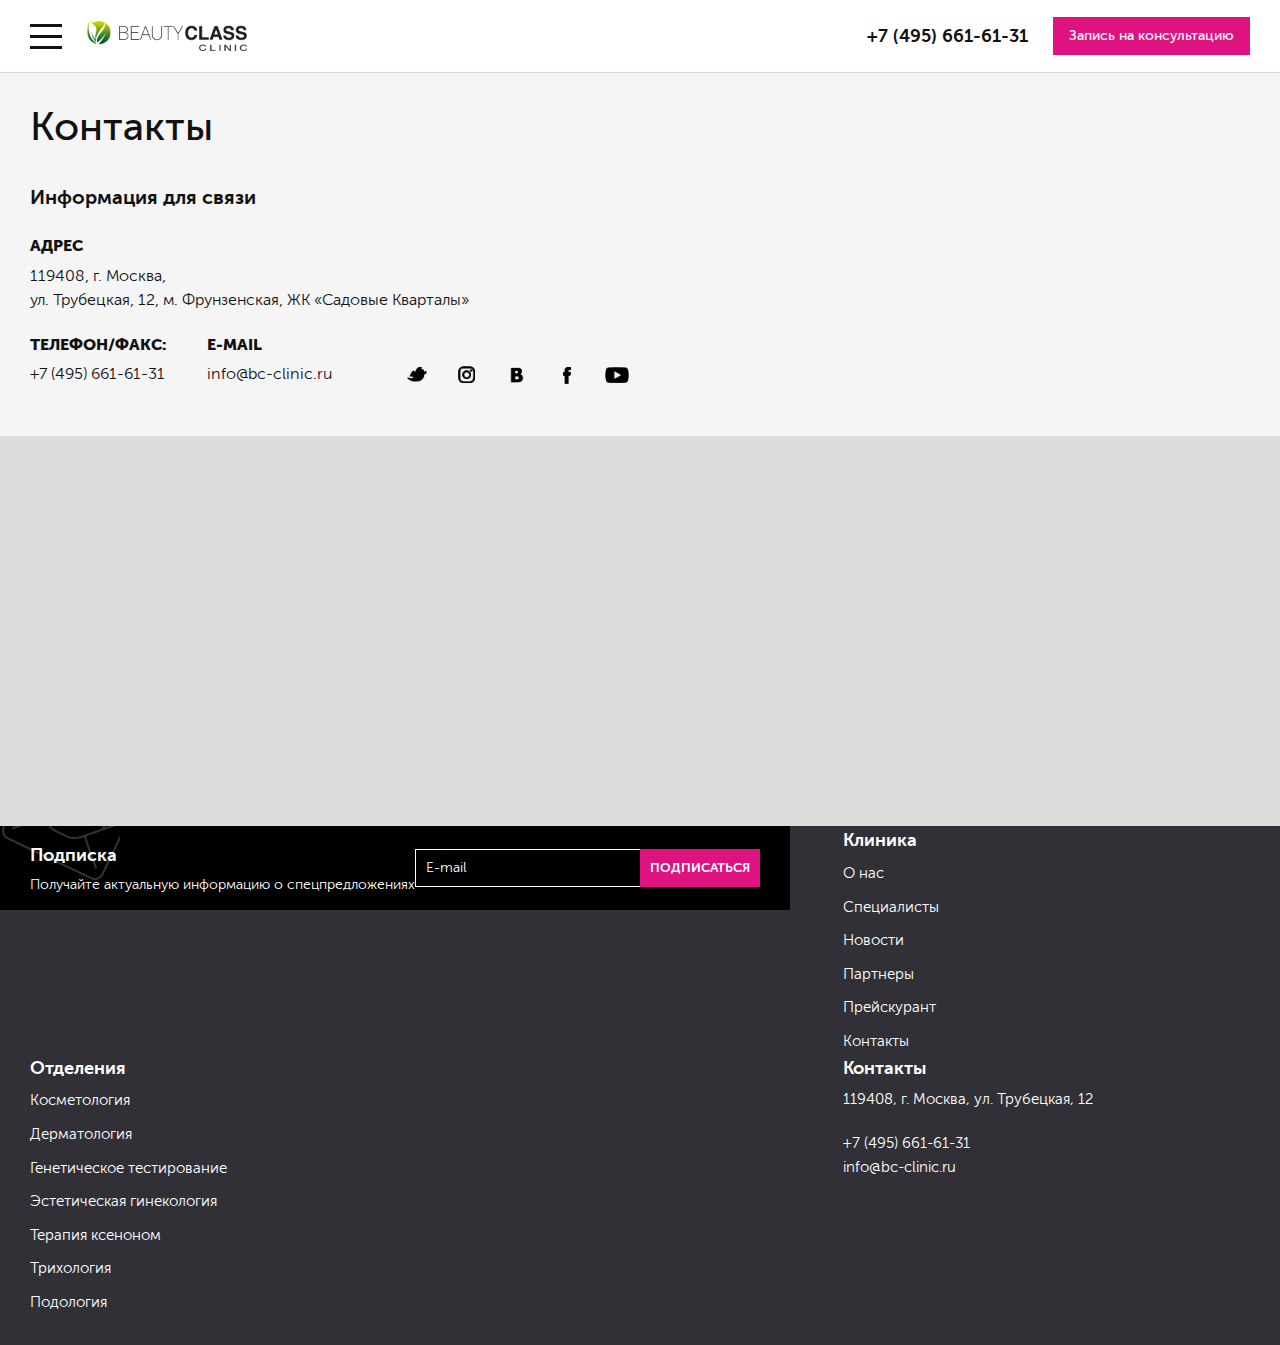
==== contacts.htm @ 4a527023 "Second" ====
<!DOCTYPE html>
<html lang="ru">
<head>
    <meta charset="utf-8">
    <title>Title</title>
    <meta name="viewport" content="width=device-width, initial-scale=1.0">

    <link rel="stylesheet" href="./css/reset.css">
    <link rel="stylesheet" href="./css/font.css">
    <link rel="stylesheet" href="./js/jquery-ui/jquery-ui.min.css">
    <link rel="stylesheet" href="./js/owl-carousel/owl.carousel.min.css">
    <link rel="stylesheet" href="./js/colorbox/colorbox.css">
    <link rel="stylesheet" href="./css/style.css">
    <link rel="stylesheet" href="./css/tablet.css">
    <link rel="stylesheet" href="./css/mobile.css">

    <script src="./js/jquery-3.1.1.min.js"></script>
    <script src="./js/jquery-ui/jquery-ui.min.js"></script>
    <script src="./js/owl-carousel/owl.carousel.min.js"></script>
    <script src="./js/colorbox/jquery.colorbox-min.js"></script>
    <script src="./js/helpers.js"></script>
    <script src="./js/js.js"></script>
</head>
<body class="is-prices-page">


<div id="header">

    <div class="header-block">
        <div class="inner container flex flex-middle">
            <div class="menu-link-and-logo flex flex-middle">
                <div class="only-tablet-or-mobile">
                    <a href="#" class="menu-link" data-mobile-menu-toggle>
                        <span></span>
                        <span></span>
                        <span></span>
                    </a>
                </div>
                <a href="#" class="logo">
                    <img src="./img/logo.png" alt="">
                </a>
            </div>
            <div class="menu">
                <ul class="flex">
                    <li><a href="#">Клиника</a></li>
                    <li>
                        <a href="#">Услуги</a>
                        <ul>
                            <li><a href="#">Косметология</a></li>
                            <li><a href="#">Дерматология</a></li>
                            <li><a href="#">Генетическое тестирование</a></li>
                            <li><a href="#">Эстетическая гинекология</a></li>
                            <li><a href="#">Терапия ксеноном</a></li>
                            <li><a href="#">Трихология</a></li>
                            <li><a href="#">Подология</a></li>
                        </ul>
                    </li>
                    <li><a href="#">Вопросы</a></li>
                    <li><a href="#">Прейскурант</a></li>
                    <li><a href="#">Акции</a></li>
                    <li><a href="#">Контакты</a></li>
                </ul>
            </div>
            <div class="contacts flex flex-middle">
                <div class="phone">
                    <a href="tel:74956616131">+7 (495) 661-61-31</a>
                </div>
                <div class="consult">
                    <a href="#" class="button" data-ui-dialog-link="consult-form">Запись на консультацию</a>
                </div>
            </div>
        </div>
    </div>

    <div class="mobile-menu" data-mobile-menu>
        <div class="overlay"></div>
        <div class="inner">
            <div class="container">
                <div class="header flex flex-left flex-middle">
                    <a href="#" class="close" data-mobile-menu-toggle></a>
                    <a href="#" class="logo">
                        <img src="./img/logo.png" alt="">
                    </a>
                </div>
                <div class="menu">
                    <ul>
                        <li><a href="#">Клиника</a></li>
                        <li>
                            <a href="#">Услуги</a>
                            <ul>
                                <li><a href="#">Косметология</a></li>
                                <li><a href="#">Дерматология</a></li>
                                <li><a href="#">Генетическое тестирование</a></li>
                                <li><a href="#">Эстетическая гинекология</a></li>
                                <li><a href="#">Терапия ксеноном</a></li>
                                <li><a href="#">Трихология</a></li>
                                <li><a href="#">Подология</a></li>
                            </ul>
                        </li>
                        <li><a href="#">Вопросы</a></li>
                        <li><a href="#">Прейскурант</a></li>
                        <li><a href="#">Акции</a></li>
                        <li><a href="#">Контакты</a></li>
                    </ul>
                </div>
            </div>
        </div>
    </div>

</div>

<div id="center">

    <div class="contacts-page">
        <div class="header">
            <div class="container header-inner flex flex-nowrap">
                <div class="info">
                    <h1>Контакты</h1>
                    <div class="title">Информация для связи</div>
                    <div class="items">
                        <div class="item">
                            <div class="name">Адрес</div>
                            <div class="value">
                                119408, г. Москва,<br>
                                ул. Трубецкая, 12, м. Фрунзенская, ЖК «Садовые Кварталы»
                            </div>
                        </div>
                        <div class="item">
                            <div class="name">Телефон/факс:</div>
                            <div class="value">
                                <a href="tel:74956616131">+7 (495) 661-61-31</a>
                            </div>
                        </div>
                        <div class="item">
                            <div class="name">E-mail</div>
                            <div class="value">
                                <a href="mailto:info@bc-clinic.ru">info@bc-clinic.ru</a>
                            </div>
                        </div>
                        <div class="item only-tablet-or-mobile">
                            <div class="social-networks">
                                <a href="#" class="item-twitter">twitter</a>
                                <a href="#" class="item-instagram">instagram</a>
                                <a href="#" class="item-vk">vk</a>
                                <a href="#" class="item-facebook">facebook</a>
                                <a href="#" class="item-youtube">youtube</a>
                            </div>
                        </div>
                    </div>
                    <div class="only-desktop">
                        <div class="social-networks">
                            <a href="#" class="item-twitter">twitter</a>
                            <a href="#" class="item-instagram">instagram</a>
                            <a href="#" class="item-vk">vk</a>
                            <a href="#" class="item-facebook">facebook</a>
                            <a href="#" class="item-youtube">youtube</a>
                        </div>
                    </div>
                </div>
                <div class="map">
                    <script type="text/javascript" charset="utf-8" async
                            src="https://api-maps.yandex.ru/services/constructor/1.0/js/?um=constructor%3Ad4e92bb76a5eb00323f294c284a831a7c01b495905739f8de1ad831c38698dbe&amp;width=500&amp;height=400&amp;lang=ru_RU&amp;scroll=true"></script>
                </div>
            </div>
        </div>
        <div class="footer">
            <div class="container">
                <div class="text">
                    Вход со стороны ул. Ефремова, д. 10 (здание МОЭК), дальше по ул. Ефремова вдоль кирпичных башен,
                    вход в ЖК «Садовые Кварталы» между зданием МОЭК и башнями.
                    Необходимо обойти справа пункт охраны и пройти через кирпичный туннель до угла дома №12. Вывеска
                    «Beauty Class Clinic».
                </div>
                <div class="video">
                    <iframe width="100%" height="475" src="https://www.youtube.com/embed/aeBsl8feQao"
                            frameborder="0"
                            allow="accelerometer; autoplay; encrypted-media; gyroscope; picture-in-picture"
                            allowfullscreen
                    ></iframe>
                </div>
            </div>
        </div>
    </div>

</div>


<div id="footer">
    <div class="footer-block">
        <div class="inner container flex flex-top">
            <div class="menu" data-footer-item>
                <div class="name">Клиника</div>
                <ul data-footer-item-content>
                    <li><a href="#">О нас</a></li>
                    <li><a href="#">Специалисты</a></li>
                    <li><a href="#">Новости</a></li>
                    <li><a href="#">Партнеры</a></li>
                    <li><a href="#">Прейскурант</a></li>
                    <li><a href="#">Контакты</a></li>
                </ul>
            </div>
            <div class="menu" data-footer-item>
                <div class="name">Отделения</div>
                <ul data-footer-item-content>
                    <li><a href="#">Косметология</a></li>
                    <li><a href="#">Дерматология</a></li>
                    <li><a href="#">Генетическое тестирование</a></li>
                    <li><a href="#">Эстетическая гинекология</a></li>
                    <li><a href="#">Терапия ксеноном</a></li>
                    <li><a href="#">Трихология</a></li>
                    <li><a href="#">Подология</a></li>
                </ul>
            </div>
            <div class="contacts" data-footer-item>
                <div class="name">Контакты</div>
                <div class="items" data-footer-item-content>
                    <div class="address">119408, г. Москва, ул. Трубецкая, 12</div>
                    <div class="phone">
                        <a href="tel:74956616131">+7 (495) 661-61-31</a>
                    </div>
                    <div class="email">
                        <a href="mailto:info@bc-clinic.ru">info@bc-clinic.ru</a>
                    </div>
                </div>
            </div>
            <div class="subscribe">
                <div class="name-and-text">
                    <div class="name">Подписка</div>
                    <div class="text">
                        Получайте актуальную<br>
                        информацию<br>
                        о спецпредложениях
                    </div>
                </div>
                <form action="#">
                    <div class="form-inner">
                        <div class="form-group">
                            <input type="text" name="email" placeholder="E-mail">
                        </div>
                        <div class="form-group">
                            <button type="submit">Подписаться</button>
                        </div>
                    </div>
                </form>
            </div>
        </div>
    </div>
</div>


<div data-ui-dialog="consult-form"
     data-ui-dialog-width="500"
     data-ui-dialog-title="Запись на консультацию"
>
    <form action="#" class="consult-form">
        <div class="form-group">
            <input type="text" name="name" placeholder="Имя">
        </div>
        <div class="form-group">
            <input type="text" name="name" placeholder="Телефон">
        </div>
        <div class="form-group">
            <button type="submit">Отправить заявку</button>
        </div>
    </form>
</div>


<div data-ui-dialog="ask-form"
     data-ui-dialog-width="500"
     data-ui-dialog-title="Задать вопрос"
>
    <form action="#" class="ask-form">
        <div class="form-group">
            <input type="text" name="name" placeholder="Имя">
        </div>
        <div class="form-group">
            <input type="text" name="name" placeholder="Телефон">
        </div>
        <div class="form-group">
            <textarea rows="4" name="text" placeholder="Вопрос"></textarea>
        </div>
        <div class="form-group">
            <button type="submit">Отправить</button>
        </div>
    </form>
</div>


<div data-ui-dialog="order-form"
     data-ui-dialog-width="500"
     data-ui-dialog-title="Запись на процедуру"
>
    <form action="#" class="order-form">
        <input type="hidden" name="order_name">

        <div class="form-inner">
            <div class="form-group">
                <input type="text" name="name" placeholder="Имя">
            </div>
            <div class="form-group">
                <input type="text" name="name" placeholder="Телефон">
            </div>
            <div class="form-group">
                <button type="submit">Отправить</button>
            </div>
        </div>
    </form>
</div>


</body>
</html>
---- css/font.css ----
@font-face {
    font-family: 'Museo Sans Cyrl';
    src: local('Museo Sans Cyrl 700'), local('MuseoSansCyrl-700'),
    url([data-uri]) format('woff2'),
    url([data-uri]) format('woff');
    font-weight: 700;
    font-style: normal;
}

@font-face {
    font-family: 'Museo Sans Cyrl';
    src: local('Museo Sans Cyrl 500'), local('MuseoSansCyrl-500'),
    url([data-uri]) format('woff2'),
    url([data-uri]) format('woff');
    font-weight: normal;
    font-style: normal;
}

@font-face {
    font-family: 'Museo Sans Cyrl';
    src: local('Museo Sans Cyrl 900'), local('MuseoSansCyrl-900'),
    url([data-uri]) format('woff2'),
    url([data-uri]) format('woff');
    font-weight: 900;
    font-style: normal;
}

@font-face {
    font-family: 'Museo Sans Cyrl';
    src: local('Museo Sans Cyrl 300'), local('MuseoSansCyrl-300'),
    url([data-uri]) format('woff2'),
    url([data-uri]) format('woff');
    font-weight: 300;
    font-style: normal;
}
---- js/colorbox/colorbox.css ----
/*
    Colorbox Core Style:
    The following CSS is consistent between example themes and should not be altered.
*/
#colorbox, #cboxOverlay, #cboxWrapper{position:absolute; top:0; left:0; z-index:9999; overflow:hidden; -webkit-transform: translate3d(0,0,0);}
#cboxWrapper {max-width:none;}
#cboxOverlay{position:fixed; width:100%; height:100%;}
#cboxMiddleLeft, #cboxBottomLeft{clear:left;}
#cboxContent{position:relative;}
#cboxLoadedContent{overflow:auto; -webkit-overflow-scrolling: touch;}
#cboxTitle{margin:0;}
#cboxLoadingOverlay, #cboxLoadingGraphic{position:absolute; top:0; left:0; width:100%; height:100%;}
#cboxPrevious, #cboxNext, #cboxClose, #cboxSlideshow{cursor:pointer;}
.cboxPhoto{float:left; margin:auto; border:0; display:block; max-width:none; -ms-interpolation-mode:bicubic;}
.cboxIframe{width:100%; height:100%; display:block; border:0; padding:0; margin:0;}
#colorbox, #cboxContent, #cboxLoadedContent{box-sizing:content-box; -moz-box-sizing:content-box; -webkit-box-sizing:content-box;}

/* 
    User Style:
    Change the following styles to modify the appearance of Colorbox.  They are
    ordered & tabbed in a way that represents the nesting of the generated HTML.
*/
#cboxOverlay{background:#fff; opacity: 0.9; filter: alpha(opacity = 90);}
#colorbox{outline:0;}
    #cboxContent{margin-top:32px; overflow:visible; background:#000;}
        .cboxIframe{background:#fff;}
        #cboxError{padding:50px; border:1px solid #ccc;}
        #cboxLoadedContent{background:#000; padding:1px;}
        #cboxLoadingGraphic{background:url(images/loading.gif) no-repeat center center;}
        #cboxLoadingOverlay{background:#000;}
        #cboxTitle{position:absolute; top:-22px; left:0; color:#000;}
        #cboxCurrent{position:absolute; top:-22px; right:205px; text-indent:-9999px;}

        /* these elements are buttons, and may need to have additional styles reset to avoid unwanted base styles */
        #cboxPrevious, #cboxNext, #cboxSlideshow, #cboxClose {border:0; padding:0; margin:0; overflow:visible; text-indent:-9999px; width:20px; height:20px; position:absolute; top:-20px; background:url(images/controls.png) no-repeat 0 0;}
        
        /* avoid outlines on :active (mouseclick), but preserve outlines on :focus (tabbed navigating) */
        #cboxPrevious:active, #cboxNext:active, #cboxSlideshow:active, #cboxClose:active {outline:0;}

        #cboxPrevious{background-position:0px 0px; right:44px;}
        #cboxPrevious:hover{background-position:0px -25px;}
        #cboxNext{background-position:-25px 0px; right:22px;}
        #cboxNext:hover{background-position:-25px -25px;}
        #cboxClose{background-position:-50px 0px; right:0;}
        #cboxClose:hover{background-position:-50px -25px;}
        .cboxSlideshow_on #cboxPrevious, .cboxSlideshow_off #cboxPrevious{right:66px;}
        .cboxSlideshow_on #cboxSlideshow{background-position:-75px -25px; right:44px;}
        .cboxSlideshow_on #cboxSlideshow:hover{background-position:-100px -25px;}
        .cboxSlideshow_off #cboxSlideshow{background-position:-100px 0px; right:44px;}
        .cboxSlideshow_off #cboxSlideshow:hover{background-position:-75px -25px;}
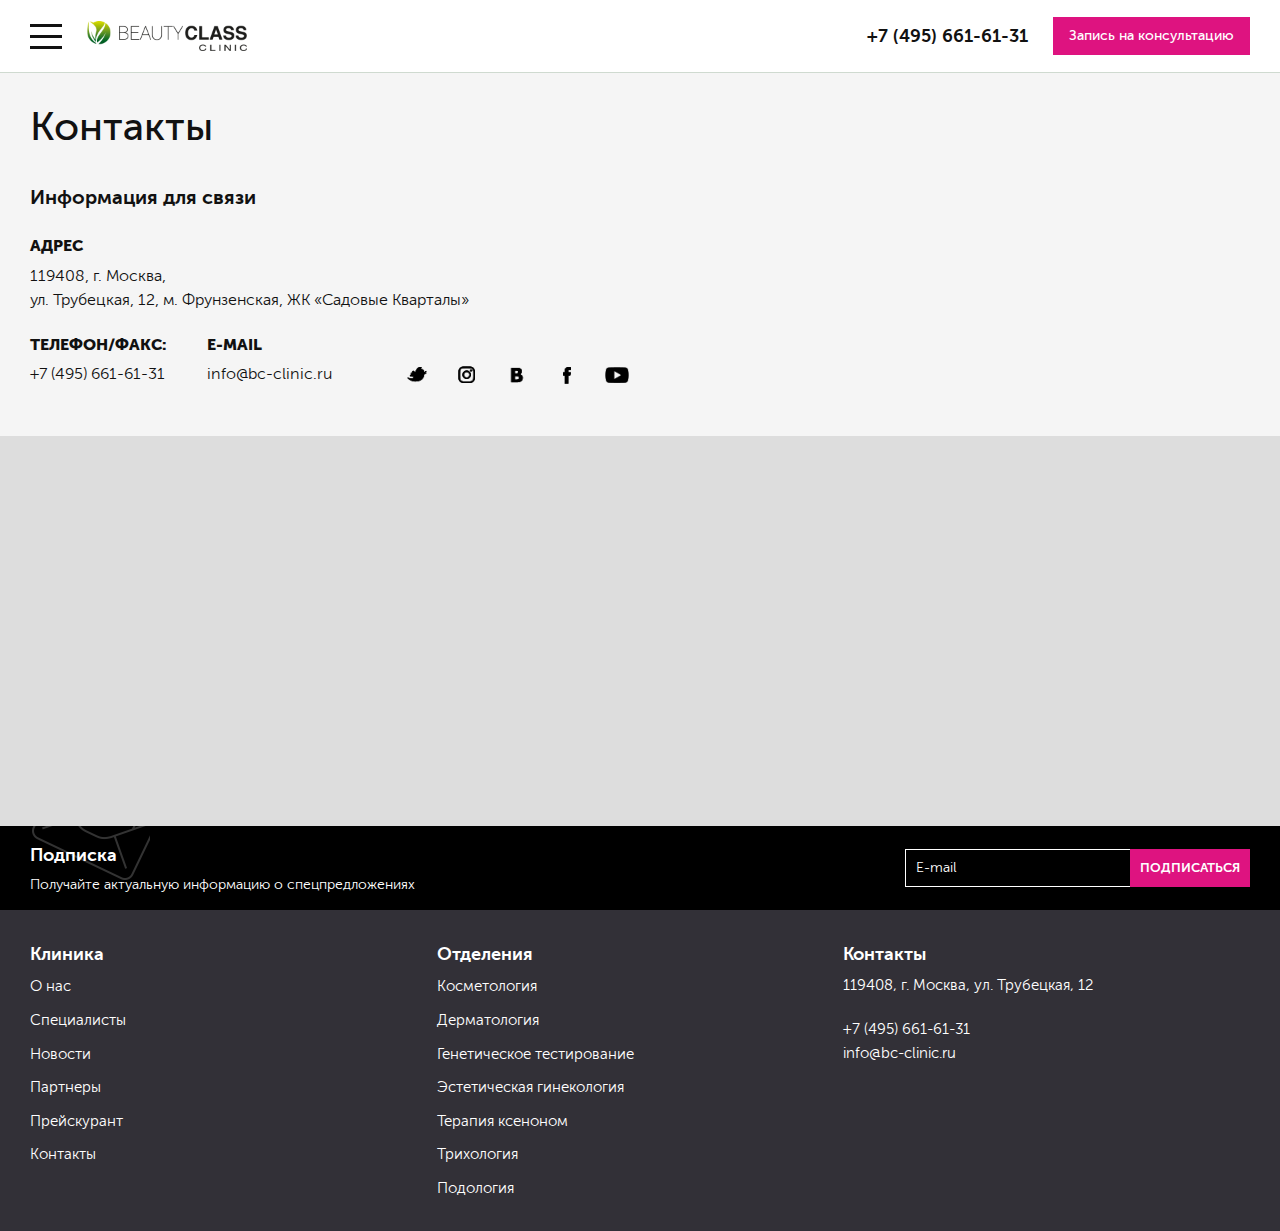
==== commit 3f3e1d69: "Works" ====
--- a/contacts.htm
+++ b/contacts.htm
@@ -20,6 +20,9 @@
     <script src="./js/colorbox/jquery.colorbox-min.js"></script>
     <script src="./js/helpers.js"></script>
     <script src="./js/js.js"></script>
+
+    <script src="https://api-maps.yandex.ru/2.1/?apikey=1acbc7f0-e82d-4a29-bcdd-6869aafa3490&lang=ru_RU" type="text/javascript">
+    </script>
 </head>
 <body class="is-prices-page">
 
@@ -88,12 +91,66 @@
                         <li>
                             <a href="#">Услуги</a>
                             <ul>
-                                <li><a href="#">Косметология</a></li>
-                                <li><a href="#">Дерматология</a></li>
-                                <li><a href="#">Генетическое тестирование</a></li>
-                                <li><a href="#">Эстетическая гинекология</a></li>
-                                <li><a href="#">Терапия ксеноном</a></li>
-                                <li><a href="#">Трихология</a></li>
+                                <li>
+                                    <a href="#">Косметология</a>
+                                    <ul>
+                                        <li><a href="#">Генетическое тестирование</a></li>
+                                        <li><a href="#">Эстетическая гинекология</a></li>
+                                        <li><a href="#">Терапия ксеноном</a></li>
+                                        <li><a href="#">Трихология</a></li>
+                                        <li><a href="#">Подология</a></li>
+                                    </ul>
+                                </li>
+                                <li>
+                                    <a href="#">Дерматология</a>
+                                    <ul>
+                                        <li><a href="#">Генетическое тестирование</a></li>
+                                        <li><a href="#">Эстетическая гинекология</a></li>
+                                        <li><a href="#">Терапия ксеноном</a></li>
+                                        <li><a href="#">Трихология</a></li>
+                                        <li><a href="#">Подология</a></li>
+                                    </ul>
+                                </li>
+                                <li>
+                                    <a href="#">Генетическое тестирование</a>
+                                    <ul>
+                                        <li><a href="#">Генетическое тестирование</a></li>
+                                        <li><a href="#">Эстетическая гинекология</a></li>
+                                        <li><a href="#">Терапия ксеноном</a></li>
+                                        <li><a href="#">Трихология</a></li>
+                                        <li><a href="#">Подология</a></li>
+                                    </ul>
+                                </li>
+                                <li>
+                                    <a href="#">Эстетическая гинекология</a>
+                                    <ul>
+                                        <li><a href="#">Генетическое тестирование</a></li>
+                                        <li><a href="#">Эстетическая гинекология</a></li>
+                                        <li><a href="#">Терапия ксеноном</a></li>
+                                        <li><a href="#">Трихология</a></li>
+                                        <li><a href="#">Подология</a></li>
+                                    </ul>
+                                </li>
+                                <li>
+                                    <a href="#">Терапия ксеноном</a>
+                                    <ul>
+                                        <li><a href="#">Генетическое тестирование</a></li>
+                                        <li><a href="#">Эстетическая гинекология</a></li>
+                                        <li><a href="#">Терапия ксеноном</a></li>
+                                        <li><a href="#">Трихология</a></li>
+                                        <li><a href="#">Подология</a></li>
+                                    </ul>
+                                </li>
+                                <li>
+                                    <a href="#">Трихология</a>
+                                    <ul>
+                                        <li><a href="#">Генетическое тестирование</a></li>
+                                        <li><a href="#">Эстетическая гинекология</a></li>
+                                        <li><a href="#">Терапия ксеноном</a></li>
+                                        <li><a href="#">Трихология</a></li>
+                                        <li><a href="#">Подология</a></li>
+                                    </ul>
+                                </li>
                                 <li><a href="#">Подология</a></li>
                             </ul>
                         </li>
@@ -157,9 +214,8 @@
                         </div>
                     </div>
                 </div>
-                <div class="map">
-                    <script type="text/javascript" charset="utf-8" async
-                            src="https://api-maps.yandex.ru/services/constructor/1.0/js/?um=constructor%3Ad4e92bb76a5eb00323f294c284a831a7c01b495905739f8de1ad831c38698dbe&amp;width=500&amp;height=400&amp;lang=ru_RU&amp;scroll=true"></script>
+                <div class="map" id="map">
+
                 </div>
             </div>
         </div>
--- a/css/style.css
+++ b/css/style.css
@@ -305,6 +305,7 @@
 
 .form-group {
     margin-bottom: 30px;
+    position: relative;
 }
 .form-group:last-child {
     margin-bottom: 0;
@@ -424,24 +425,18 @@
     padding: 0 30px;
     text-transform: none;
 }
-.header-block .inner {
-    width: auto;
-    max-width: 1760px;
-}
 .header-block .logo img {
     display: block;
 }
 .header-block .phone {
     margin-right: 46px;
-}
-.header-block .phone a {
     font-size: 22px;
     color: #111;
+    font-weight: 700;
+}
+.header-block .phone a {
     text-decoration: none;
-    font-weight: 700;
-}
-.header-block .phone a:hover {
-    text-decoration: underline;
+    display: block;
 }
 
 .header-block .menu li ul {
@@ -460,14 +455,14 @@
     line-height: 42px;
 }
 .header-block .menu > ul > li {
-    margin-right: 46px;
+    margin-right: 35px;
     font-weight: 600;
     position: relative;
 }
 .header-block .menu > ul > li:last-child {
     margin-right: 0;
 }
-.header-block .menu > ul > li > a:hover:after {
+.header-block .menu > ul > li:hover > a:after {
     content: '';
     position: absolute;
     left: 0;
@@ -483,12 +478,12 @@
     left: 0;
     z-index: 5;
     background: #fff;
-    padding: 0 30px;
+    padding: 0;
 
     box-shadow: 0px 11px 51px 0px rgba(62, 64, 83, 0.24);
 }
 .header-block .menu > ul > li > ul > li {
-    border-bottom: 1px solid #e6e6e6;
+    border-bottom: 1px solid #eee;
 }
 .header-block .menu > ul > li > ul > li:last-child {
     border-bottom: none;
@@ -498,9 +493,10 @@
     font-size: 18px;
     display: block;
     line-height: 48px;
+    padding: 0 30px;
 }
 .header-block .menu > ul > li > ul > li > a:hover {
-    text-decoration: underline;
+    background: #eee;
 }
 
 body.is-home-page .header-block {
@@ -775,9 +771,6 @@
     letter-spacing: 2.4px;
     position: relative;
 }
-.our-services-block .info .more a:hover {
-    text-decoration: underline;
-}
 .our-services-block .info .more a:after {
     content: '';
     position: absolute;
@@ -787,6 +780,9 @@
     left: -10px;
     top: 50%;
     margin-top: -30px;
+}
+.our-services-block .info .more a:hover:after {
+    background-position: -210px 0;
 }
 .our-services-block .info .consult {
     margin: 50px 0 0 80px;
@@ -1186,7 +1182,6 @@
     position: relative;
 }
 .faq-list .item .name:hover {
-    text-decoration: underline;
     cursor: pointer;
 }
 .faq-list .item .name:after {
@@ -1196,7 +1191,7 @@
     position: absolute;
     right: -5px;
     top: 1px;
-    background: url(../img/img.png) 0 -60px;
+    background: url(../img/img.png) -240px -60px;
 }
 .faq-list .item .text {
     font-weight: 300;
@@ -1348,7 +1343,7 @@
     position: relative;
 }
 .prices-menu-block a:hover {
-    text-decoration: underline;
+    color: #5fb300;
 }
 .prices-menu-block li li a {
     text-transform: none;
@@ -1414,6 +1409,7 @@
 .order-block .img {
     width: 50%;
     background: url(../img/order.jpg) no-repeat center #abf0f3;
+    background-size: 100% auto;
 }
 .order-block .right {
     width: 50%;
@@ -1439,8 +1435,19 @@
 }
 
 .service-info-block {
-    background: url(../img/service.jpg) no-repeat -200px 0;
     padding: 50px 0 80px;
+    position: relative;
+    z-index: 1;
+}
+.service-info-block:after {
+    content: '';
+    position: absolute;
+    top: 0;
+    right: 0;
+    bottom: 0;
+    left: -140px;
+    background: url(../img/service.jpg) no-repeat;
+    z-index: -1;
 }
 .service-info-block .info {
     background: #fff;
@@ -1631,10 +1638,6 @@
     margin-top: 0;
 }
 
-.before-after {
-    display: flex;
-    justify-content: space-between;
-}
 .before-after .name {
     font-size: 24px;
     font-weight: 700;
@@ -1647,6 +1650,11 @@
 }
 .before-after .item {
     max-width: 49%;
+}
+
+.before-after .owl-nav {
+    margin-top: 15px;
+    justify-content: center;
 }
 
 .order-block-2 {
@@ -1845,3 +1853,140 @@
     font-size: 20px;
     font-weight: 700;
 }
+
+.products-list-item .discount .value {
+    line-height: 120px;
+    min-width: 120px;
+    text-align: center;
+    font-weight: 700;
+    font-size: 40px;
+    color: #ffffff;
+    background: #de1284;
+    border-radius: 1000px;
+    margin-right: 18px;
+}
+.products-list-item .discount .discount-text {
+    font-weight: 300;
+}
+.products-list.owl-carousel .owl-stage {
+    display: flex;
+}
+.products-list.owl-carousel .owl-stage .owl-item {
+    display: flex;
+}
+
+.faq-item-page .box {
+    margin-bottom: 40px;
+}
+.faq-item-page .box:last-child {
+    margin-bottom: 0;
+}
+
+.ask-form label {
+    font-weight: 300;
+    font-size: 18px;
+}
+
+.select2-hidden-accessible {
+    display: none;
+}
+.select2 {
+    display: block;
+    position: relative;
+    width: 100% !important;
+}
+.select2-selection {
+    display: flex;
+    border-bottom: 1px solid #111;
+}
+.select2-selection__rendered {
+    border: none;
+    line-height: 52px;
+    box-sizing: border-box;
+    padding: 0;
+    font-family: "Museo Sans Cyrl", Arial, sans-serif;
+    font-size: 18px;
+    color: #111;
+    background: none;
+    font-weight: 300;
+    border-radius: 0;
+    display: block;
+    white-space: nowrap;
+    width: 100%;
+    min-width: 0;
+    overflow: auto;
+    text-overflow: ellipsis;
+}
+.select2-selection__arrow {
+    height: 52px;
+    width: 52px;
+    min-width: 52px;
+    position: relative;
+}
+.select2-selection__arrow:after {
+    content: '';
+    position: absolute;
+    top: 50%;
+    right: 0;
+    background: url(../img/img.png) -270px -60px;
+    width: 30px;
+    height: 30px;
+    margin-top: -15px;
+}
+
+.select2-container {
+    z-index: 200;
+    width: 100%;
+}
+.select2-search {
+    display: none;
+}
+.select2-results__options {
+    border: 1px solid #111;
+    margin-top: -1px;
+    font-weight: 300;
+    font-size: 17px;
+    background: #fff;
+    max-height: 250px;
+    overflow: auto;
+}
+.select2-results__options li {
+    border-bottom: 1px solid #111;
+    padding: 5px 15px;
+}
+.select2-results__options li:last-child {
+    border: none;
+}
+.select2-results__options li:hover {
+    background: #eee;
+    cursor: pointer;
+}
+
+[data-faq-list] {
+    display: none;
+}
+[data-faq-list].active {
+    display: block;
+}
+
+.prices-box .icon-sale,
+.prices-box .icon-new {
+    margin-left: 15px;
+}
+
+.prices-box .icon-sale,
+.prices-box .icon-new {
+    display: inline-block;
+    vertical-align: middle;
+    color: #ffffff;
+    line-height: 26px;
+    background: #de1380;
+    padding: 0 15px;
+    border-radius: 100px;
+    font-weight: bold;
+    text-transform: uppercase;
+    font-size: 14px;
+}
+.prices-box .icon-new {
+    background: #50b848;
+}
--- a/css/tablet.css
+++ b/css/tablet.css
@@ -94,8 +94,6 @@
     }
     .header-block .phone {
         margin-right: 25px;
-    }
-    .header-block .phone a {
         font-size: 18px;
     }
 
@@ -242,6 +240,7 @@
     .our-services-block .menu ul {
         display: flex;
         justify-content: flex-start;
+        padding-bottom: 8px;
         overflow: auto;
     }
     .our-services-block .menu a {
@@ -316,10 +315,11 @@
         margin-bottom: 30px;
     }
 
-    .doctors-list-item {
+
+    .doctors-list-item,
+    .doctors-list-item:nth-child(3n) {
         width: 215px;
-        margin-right: 30px;
-        margin-bottom: 35px;
+        margin: 0 35px 35px 0;
     }
     .doctors-list-item .name a {
         font-size: 20px;
@@ -388,17 +388,35 @@
     }
     .footer-block .subscribe {
         order: -1;
-        width: auto;
         box-sizing: border-box;
-        padding: 15px 30px;
-        margin: 0 -30px 30px;
+        padding: 15px 0;
+        margin: 0 0 30px;
         background-position: left -50px;
         position: relative;
+        width: 100%;
 
         display: flex;
         flex-wrap: nowrap;
         justify-content: space-between;
         align-items: center;
+    }
+    .footer-block .subscribe:before {
+        content: '';
+        position: absolute;
+        left: -30px;
+        right: 100%;
+        top: 0;
+        bottom: 0;
+        background: #000;
+    }
+    .footer-block .subscribe:after {
+        content: '';
+        position: absolute;
+        left: 100%;
+        right: -30px;
+        top: 0;
+        bottom: 0;
+        background: #000;
     }
     .footer-block .subscribe .name-and-text {
         width: 100%;
@@ -531,6 +549,10 @@
         background: url(../img/img.png) -60px -120px;
     }
 
+    .mobile-menu .menu li li ul {
+        display: none;
+    }
+
     .ui-dialog {
         max-width: 100%;
         box-sizing: border-box;
@@ -550,6 +572,12 @@
         margin-top: 50px;
     }
 
+    .faq-menu-block {
+        margin-bottom: 30px;
+    }
+    .faq-menu-block li:last-child {
+        border-bottom: 1px solid #e4e3e3;
+    }
     .faq-menu-block a .name {
         font-size: 20px;
         margin-bottom: 5px;
@@ -798,4 +826,37 @@
         display: none;
     }
 
+    .faq-item-page .box {
+        margin-bottom: 30px;
+    }
+    .faq-item-page .box:last-child {
+        margin-bottom: 0;
+    }
+
+    .doctor-detail .work-time-and-consult {
+        padding: 30px;
+    }
+    .doctor-detail .work-time {
+        margin-bottom: 30px;
+    }
+    .doctor-detail .right {
+        padding: 30px;
+    }
+    .doctor-detail .title {
+        font-size: 40px;
+    }
+    .doctor-detail .work {
+        font-size: 22px;
+    }
+    .doctor-detail .info {
+        margin: 25px 0;
+    }
+
+    .doctor-detail .title {
+        font-size: 30px;
+    }
+    .doctor-detail .work {
+        font-size: 22px;
+    }
+
 }--- a/css/mobile.css
+++ b/css/mobile.css
@@ -242,8 +242,14 @@
 
     .footer-block .subscribe {
         display: block;
-        margin: 0 -20px;
-        padding: 20px;
+        margin: 0;
+        padding: 20px 0;
+    }
+    .footer-block .subscribe:before {
+        left: -20px;
+    }
+    .footer-block .subscribe:after {
+        right: -20px;
     }
     .footer-block .subscribe .name {
         padding: 0;
@@ -269,6 +275,11 @@
         display: flex;
         justify-content: center;
     }
+    .footer-block .subscribe button {
+        width: auto;
+        padding: 0 20px;
+    }
+
     .footer-block .menu,
     .footer-block .contacts {
         padding: 0;
@@ -329,11 +340,14 @@
         padding: 20px;
     }
     .ui-dialog .ui-dialog-title {
-        margin-bottom: 20px;
+        font-size: 24px;
+        margin-bottom: 20px;
+        margin-right: 40px;
     }
     .ui-dialog .ui-dialog-titlebar-close {
         transform: scale(0.7);
     }
+
     input[type="text"] {
         font-size: 16px;
     }
@@ -434,12 +448,18 @@
         box-shadow: none;
     }
     .service-info-block {
-        padding-top: 120px;
+        padding-top: 180px;
         padding-bottom: 0;
         margin: 0;
         background-position: 0 0;
         background-size: 100% auto;
     }
+    .service-info-block:after {
+        bottom: auto;
+        height: 180px;
+        background-size: 100% auto;
+        left: -0;
+    }
     .service-info-block .consult .button {
         font-size: 14px;
         display: block;
@@ -522,6 +542,9 @@
     .doctors-page .doctors-list-item {
         margin: 0 auto 25px;
     }
+    .doctors-page .doctors-list {
+        display: block;
+    }
 
     .contacts-page .items {
         display: block;
@@ -537,4 +560,43 @@
         height: 270px !important;
     }
 
+    .doctor-detail {
+        display: block;
+    }
+    .doctor-detail .left {
+        width: auto;
+    }
+
+    .doctor-detail .work-time-and-consult {
+        padding: 20px;
+    }
+    .doctor-detail .right {
+        padding: 20px;
+    }
+
+    .service-doctors-block.grey {
+        margin-right: -20px;
+        padding-right: 20px;
+    }
+    .service-doctors-block .owl-nav {
+        margin-top: 15px;
+    }
+
+
+    .header-box .img {
+        margin: 0 -20px;
+        overflow: hidden;
+    }
+    .header-box .img img {
+        max-width: unset;
+        height: 170px;
+    }
+    .header-box .info {
+        margin-top: 0;
+    }
+
+    .prices-box .item:hover {
+        box-shadow: none;
+    }
+
 }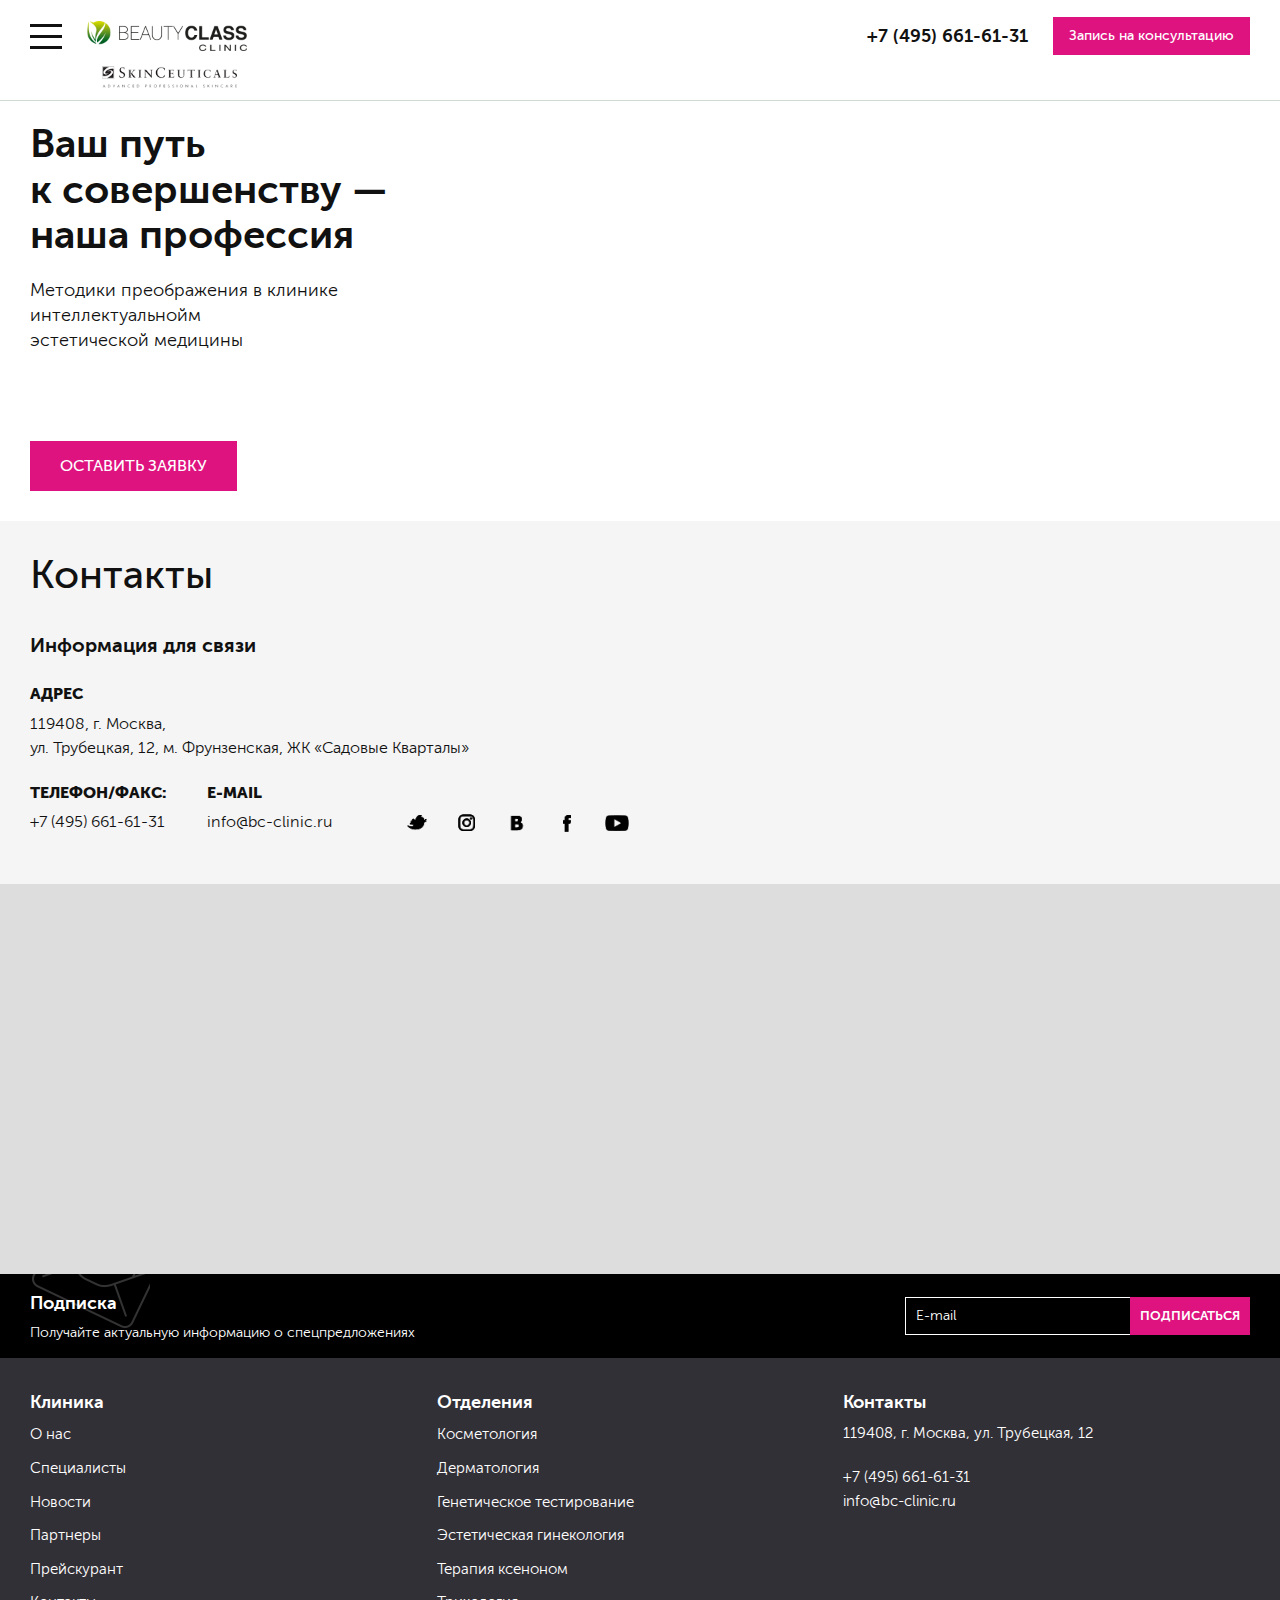
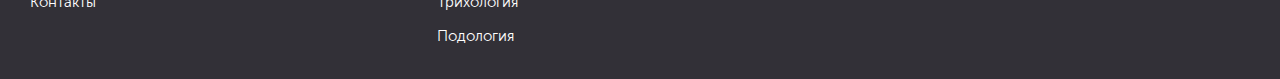
==== commit 13e0f961: "Partner logo" ====
--- a/contacts.htm
+++ b/contacts.htm
@@ -10,6 +10,7 @@
     <link rel="stylesheet" href="./js/jquery-ui/jquery-ui.min.css">
     <link rel="stylesheet" href="./js/owl-carousel/owl.carousel.min.css">
     <link rel="stylesheet" href="./js/colorbox/colorbox.css">
+    <link rel="stylesheet" href="./js/perfect-scrollbar/perfect-scrollbar.css">
     <link rel="stylesheet" href="./css/style.css">
     <link rel="stylesheet" href="./css/tablet.css">
     <link rel="stylesheet" href="./css/mobile.css">
@@ -18,6 +19,7 @@
     <script src="./js/jquery-ui/jquery-ui.min.js"></script>
     <script src="./js/owl-carousel/owl.carousel.min.js"></script>
     <script src="./js/colorbox/jquery.colorbox-min.js"></script>
+    <script src="./js/perfect-scrollbar/perfect-scrollbar.min.js"></script>
     <script src="./js/helpers.js"></script>
     <script src="./js/js.js"></script>
 
@@ -40,7 +42,12 @@
                     </a>
                 </div>
                 <a href="#" class="logo">
-                    <img src="./img/logo.png" alt="">
+                    <span class="our">
+                        <img src="./img/logo.png" alt="">
+                    </span>
+                    <span class="partner">
+                        <img src="./img/logo-partner.png" alt="">
+                    </span>
                 </a>
             </div>
             <div class="menu">
@@ -66,7 +73,12 @@
             </div>
             <div class="contacts flex flex-middle">
                 <div class="phone">
-                    <a href="tel:74956616131">+7 (495) 661-61-31</a>
+                    <div class="only-tablet-or-mobile">
+                        <a href="tel:74956616131">+7 (495) 661-61-31</a>
+                    </div>
+                    <div class="only-desktop">
+                        +7 (495) 661-61-31
+                    </div>
                 </div>
                 <div class="consult">
                     <a href="#" class="button" data-ui-dialog-link="consult-form">Запись на консультацию</a>
@@ -159,6 +171,39 @@
                         <li><a href="#">Акции</a></li>
                         <li><a href="#">Контакты</a></li>
                     </ul>
+                </div>
+                <div class="consult">
+                    <a href="#" class="button ui-dialog-processed" data-ui-dialog-link="consult-form">Запись на консультацию</a>
+                </div>
+            </div>
+        </div>
+    </div>
+
+    <div class="promo-block">
+        <div class="container">
+            <div class="inner">
+                <div class="info">
+                    <div class="title">
+                        Ваш путь<br>
+                        к совершенству —<br>
+                        наша профессия
+                    </div>
+                    <div class="text">
+                        Методики преображения в клинике интеллектуальнойм<br>
+                        эстетической медицины
+                    </div>
+                </div>
+                <div class="discount">
+                    <div class="percent-and-info flex flex-left flex-middle">
+                        <div class="percent">10%</div>
+                        <div class="info">
+                            Запишитесь на консультацию прямо сейчас<br>
+                            и получите скидку на первую процедуру
+                        </div>
+                    </div>
+                    <div class="order">
+                        <a href="#" class="button" data-ui-dialog-link="consult-form">Оставить заявку</a>
+                    </div>
                 </div>
             </div>
         </div>
--- a/js/perfect-scrollbar/perfect-scrollbar.css
+++ b/js/perfect-scrollbar/perfect-scrollbar.css
@@ -0,0 +1,77 @@
+.ps {
+    overflow: hidden !important;
+    overflow-anchor: none;
+    -ms-overflow-style: none;
+    touch-action: auto;
+    -ms-touch-action: auto;
+}
+
+.ps__rail-x {
+    transition: background-color .2s linear, opacity .2s linear;
+    -webkit-transition: background-color .2s linear, opacity .2s linear;
+    height: 15px;
+    /* there must be 'bottom' or 'top' for ps__rail-x */
+    bottom: 0px;
+    /* please don't change 'position' */
+    position: absolute;
+}
+
+.ps__rail-y {
+    transition: background-color .2s linear, opacity .2s linear;
+    -webkit-transition: background-color .2s linear, opacity .2s linear;
+    width: 16px;
+    /* there must be 'right' or 'left' for ps__rail-y */
+    right: 0;
+    /* please don't change 'position' */
+    position: absolute;
+
+    margin-top: 4px;
+    margin-bottom: 4px;
+}
+
+.ps--active-x > .ps__rail-x,
+.ps--active-y > .ps__rail-y {
+    display: block;
+    background-color: transparent;
+}
+
+
+/*
+ * Scrollbar thumb styles
+ */
+.ps__thumb-x {
+    background-color: #999;
+    border-radius: 6px;
+    transition: background-color .2s linear, height .2s ease-in-out;
+    -webkit-transition: background-color .2s linear, height .2s ease-in-out;
+    height: 6px;
+    /* there must be 'bottom' for ps__thumb-x */
+    bottom: 2px;
+    /* please don't change 'position' */
+    position: absolute;
+}
+
+.ps__thumb-y {
+    background-color: #999;
+    border-radius: 6px;
+    transition: background-color .2s linear, width .2s ease-in-out;
+    -webkit-transition: background-color .2s linear, width .2s ease-in-out;
+    width: 6px;
+    /* there must be 'right' for ps__thumb-y */
+    right: 5px;
+    /* please don't change 'position' */
+    position: absolute;
+}
+
+/* MS supports */
+@supports (-ms-overflow-style: none) {
+    .ps {
+        overflow: auto !important;
+    }
+}
+
+@media screen and (-ms-high-contrast: active), (-ms-high-contrast: none) {
+    .ps {
+        overflow: auto !important;
+    }
+}
--- a/css/style.css
+++ b/css/style.css
@@ -415,7 +415,7 @@
 }
 
 .header-block {
-    padding: 17px 0;
+    padding: 17px 0 58px;
     background: #fff;
     border-bottom: 1px solid #cfdad0;
 }
@@ -425,9 +425,21 @@
     padding: 0 30px;
     text-transform: none;
 }
+
+.header-block .logo {
+    position: relative;
+}
 .header-block .logo img {
     display: block;
-}
+    margin: 0 auto;
+}
+.header-block .logo .partner {
+    position: absolute;
+    top: 100%;
+    left: 25px;
+    margin-top: 15px;
+}
+
 .header-block .phone {
     margin-right: 46px;
     font-size: 22px;
@@ -580,7 +592,17 @@
     line-height: 1.45;
 }
 
+.products-list {
+    display: flex;
+    flex-wrap: wrap;
+    justify-content: space-between;
+}
 .products-list .products-list-item {
+    margin: 0 0 70px;
+    display: flex;
+    flex-direction: column;
+}
+.products-list.owl-carousel .products-list-item {
     margin: 0;
 }
 .products-list.owl-carousel .owl-stage-outer {
@@ -601,6 +623,9 @@
 }
 .products-list-item .info {
     padding: 40px;
+    justify-content: space-between;
+    height: 100%;
+    min-height: 0;
 }
 .products-list-item .name-and-text {
     margin-bottom: 50px;
@@ -1414,7 +1439,7 @@
 .order-block .right {
     width: 50%;
     box-sizing: border-box;
-    padding: 100px;
+    padding: 85px;
 
     display: flex;
     align-items: center;
@@ -1466,9 +1491,6 @@
 }
 
 .tabs {
-    display: flex;
-    flex-wrap: nowrap;
-    justify-content: flex-start;
     margin-bottom: 15px;
     border-bottom: 1px solid #cfdad0;
 }
@@ -1990,3 +2012,390 @@
 .prices-box .icon-new {
     background: #50b848;
 }
+
+.services-popup ul {
+    display: flex;
+    flex-wrap: wrap;
+    justify-content: flex-start;
+}
+.services-popup li {
+    width: 33.33%;
+    box-sizing: border-box;
+    padding-right: 25px;
+    margin-bottom: 14px;
+}
+.services-popup li a {
+    display: block;
+    text-decoration: none;
+}
+.services-popup li a:hover {
+    color: #5eb200;
+}
+
+.doctor-page.page {
+    margin-bottom: 0;
+}
+.doctor-page .doctor-detail .work-time-and-consult {
+    padding: 40px;
+}
+.doctor-page .doctor-detail .right {
+    padding: 0 40px 40px;
+}
+
+body.is-doctor-page .footer-block {
+    margin-top: 0;
+}
+
+@media screen and (min-width: 1366px) and (max-width: 1650px) {
+    html body {
+        font-size: 18px;
+    }
+
+    .container {
+        margin: 0 30px;
+        width: auto;
+    }
+    .container .container {
+        margin: 0;
+    }
+
+    h1 {
+        font-size: 48px;
+    }
+    h2, .h2 {
+        font-size: 35px;
+    }
+    h3, .h3 {
+        font-size: 25px;
+    }
+
+    #right {
+        width: 350px;
+        min-width: 350px;
+    }
+    #left {
+        width: 350px;
+        min-width: 350px;
+        margin-right: 50px;
+    }
+
+    .header-block {
+        padding-bottom: 54px;
+    }
+    .header-block .menu > ul > li {
+        margin-right: 20px;
+    }
+    .header-block .menu a {
+        font-size: 18px;
+    }
+
+    .header-block .consult .button {
+        padding: 0 20px;
+        line-height: 50px;
+        height: 50px;
+        font-size: 16px;
+    }
+    .header-block .phone {
+        margin-right: 20px;
+        font-size: 20px;
+    }
+    .header-block .logo img {
+        width: 200px;
+        height: auto;
+    }
+    .header-block .logo .partner {
+        left: 15px;
+    }
+    .header-block .logo .partner img {
+        width: 170px;
+        height: auto;
+    }
+
+    .promo-block .title {
+        font-size: 60px;
+        padding-top: 30px;
+    }
+    .promo-block .text {
+        font-size: 24px;
+    }
+    .promo-block .discount .percent {
+        font-size: 90px;
+    }
+
+    button, .button {
+        padding: 0 25px;
+        height: 54px;
+        line-height: 54px;
+        font-size: 16px;
+        font-weight: 500;
+    }
+
+    .promo-block .inner {
+        height: 555px;
+    }
+    .promo-block .discount {
+        margin-top: 40px;
+    }
+
+    .experience-block .text-left,
+    .experience-block .text-right {
+        font-size: 20px;
+    }
+    .experience-block .year .value {
+        font-size: 90px;
+        margin-bottom: 5px;
+    }
+    .experience-block .footer-text {
+        font-size: 25px;
+    }
+
+    .block-title {
+        font-size: 45px;
+    }
+    .block-header, .block-title {
+        margin-bottom: 30px;
+    }
+
+    .block.grey {
+        padding: 30px 0;
+    }
+
+    .products-list-item .info {
+        padding: 22px 30px 30px;
+    }
+    .products-list-item .name a {
+        font-size: 25px;
+    }
+    .products-list-item .name-and-text {
+        margin-bottom: 30px;
+    }
+
+    .owl-carousel .owl-dots {
+        display: flex;
+        justify-content: center;
+        align-items: center;
+        margin-top: 25px;
+    }
+    .owl-carousel .owl-dots button {
+        border-radius: 100px;
+        margin-right: 12px;
+        display: block;
+        text-indent: -9999px;
+        padding: 3px !important;
+        background: transparent;
+        cursor: pointer;
+        height: auto;
+        width: auto;
+    }
+    .owl-carousel .owl-dots button span {
+        display: block;
+        width: 9px;
+        height: 9px;
+        background: #eee;
+        border-radius: 100px;
+    }
+    .owl-carousel .owl-dots button:last-child {
+        margin-right: 0;
+    }
+    .owl-carousel .owl-dots button.active {
+        background: #7bc873;
+    }
+
+    .our-services-block {
+        padding-top: 200px;
+    }
+    .our-services-block .block-title:after {
+        font-size: 194px;
+    }
+
+    .our-services-block .menu a {
+        font-size: 20px;
+    }
+    .our-services-block .menu li {
+        margin-bottom: 15px;
+    }
+    .our-services-block .menu {
+        width: 300px;
+        min-width: 300px;
+    }
+    .our-services-block .img {
+        width: 450px;
+        min-width: 450px;
+    }
+    .our-services-block .info .name {
+        font-size: 35px;
+    }
+    .our-services-block .green {
+        padding: 30px 30px 40px 110px;
+    }
+
+    .out-doctors-block .block-title {
+        padding: 100px 40px 40px 0;
+    }
+    .out-doctors-block .block-info {
+        padding: 125px 0 0 80px;
+        font-size: 25px;
+    }
+
+    .doctors-list-item .name a {
+        font-size: 25px;
+    }
+    .doctors-list-item .name {
+        margin-bottom: 12px;
+    }
+    .doctors-list-item .info {
+        margin-top: 20px;
+    }
+    .out-doctors-block .items {
+        margin-left: 30px;
+    }
+    .slider-block .info {
+        padding: 0 40px 40px;
+    }
+    .slider-block .info .name {
+        font-size: 45px;
+        margin-bottom: 30px;
+    }
+
+    .footer-block {
+        padding: 30px 0;
+    }
+    .footer-block .menu {
+        width: 20%;
+    }
+    .footer-block .menu li {
+        margin-bottom: 10px;
+    }
+    .footer-block .menu a {
+        font-size: 16px;
+        display: block;
+        line-height: 1.4;
+    }
+
+    .footer-block .subscribe input[type="text"] {
+        font-size: 16px;
+    }
+
+    .contacts-page .footer .text {
+        font-size: 20px;
+    }
+
+    .doctor-page .doctor-detail .work-time-and-consult {
+        padding: 30px;
+    }
+
+    .tabs a {
+        font-size: 20px;
+    }
+
+    .page {
+        margin: 40px 0;
+    }
+
+    .doctors-list-item,
+    .doctors-list-item:nth-child(3n) {
+        width: 380px;
+        margin-right: 30px;
+        margin-bottom: 30px;
+    }
+
+    .order-block-2 {
+        padding: 30px;
+    }
+    .order-block-2 .form {
+        padding: 30px;
+    }
+    .order-block-2 .container {
+        margin: 0;
+    }
+
+    .faq-list .item {
+        padding: 25px;
+    }
+    .faq-menu-block a .name {
+        font-size: 25px;
+    }
+
+    .gallery-header-block {
+        margin-bottom: 30px;
+    }
+    .gallery-header-block .info {
+        padding: 30px;
+    }
+    .gallery-header-block .info h1 {
+        font-size: 50px;
+    }
+
+    .gallery-list .item,
+    .gallery-list .item:nth-child(3n) {
+        margin: 0 30px 30px 0;
+        width: 400px;
+    }
+    .gallery-list .item img {
+        max-width: 100%;
+        height: auto;
+    }
+
+    .licenses-page .right-inner {
+        padding: 40px;
+    }
+
+    .licenses-list .item {
+        width: 380px;
+    }
+    .licenses-list .item img {
+        max-width: 100%;
+        height: auto;
+    }
+    .licenses-page h1 {
+        font-size: 50px;
+    }
+    .licenses-page .left {
+        padding: 30px;
+        box-sizing: border-box;
+    }
+
+    .order-block .right {
+        padding: 40px;
+    }
+
+    .products-list {
+        justify-content: flex-start;
+    }
+    .products-list .products-list-item {
+        margin: 0 30px 30px 0;
+        width: 400px;
+        font-size: 18px;
+    }
+    .products-list-item .text {
+        font-size: 18px;
+    }
+    .products-list-item .discount .value {
+        min-width: 90px;
+        line-height: 90px;
+        font-size: 30px;
+    }
+
+    .service-info-block .info {
+        padding: 40px;
+    }
+    .header-box .info {
+        padding-top: 30px;
+        padding-bottom: 30px;
+        margin-bottom: 40px;
+    }
+
+    .html-text .image-right img {
+        max-width: 380px;
+        height: auto;
+    }
+    .html-text .margin {
+        margin: 30px 0 30px 60px;
+        clear: both;
+    }
+
+    .block {
+        margin: 40px 0;
+    }
+
+}--- a/css/tablet.css
+++ b/css/tablet.css
@@ -1,4 +1,4 @@
-@media screen and (max-width: 1640px) {
+@media screen and (max-width: 1365px) {
     html body {
         font-size: 16px;
     }
@@ -78,12 +78,23 @@
         max-width: 40%;
     }
 
+    .header-block {
+        padding-bottom: 45px;
+        margin-bottom: 20px;
+    }
     .header-block .menu {
         display: none;
     }
     .header-block .logo img {
         height: 30px;
         width: auto;
+    }
+    .header-block .logo .partner {
+        left: 15px;
+    }
+    .header-block .logo .partner img {
+        width: 135px;
+        height: auto;
     }
     .header-block .consult .button {
         line-height: 38px;
@@ -157,8 +168,14 @@
         font-size: 20px;
     }
 
-    .products-list-item {
+    .products-list {
+        justify-content: flex-start;
+    }
+    .products-list .products-list-item {
         width: 260px;
+        margin: 0 30px 30px 0;
+    }
+    .products-list.owl-carousel .products-list-item {
         box-shadow: none;
     }
     .products-list-item .info {
@@ -172,6 +189,15 @@
     }
     .products-list-item .text {
         font-size: 14px;
+    }
+
+    .products-list-item .discount .value {
+        font-size: 19px;
+        min-width: 70px;
+        line-height: 70px;
+    }
+    .products-list-item .discount .discount-text {
+        font-size: 15px;
     }
 
     .owl-carousel .owl-dots {
@@ -318,7 +344,7 @@
 
     .doctors-list-item,
     .doctors-list-item:nth-child(3n) {
-        width: 215px;
+        width: 300px;
         margin: 0 35px 35px 0;
     }
     .doctors-list-item .name a {
@@ -332,7 +358,7 @@
         margin-bottom: 10px;
     }
     .owl-carousel .doctors-list-item {
-        width: 257px;
+        width: 300px;
     }
 
     .slider-block .inner {
@@ -488,7 +514,6 @@
 
         box-shadow: 0 0 18px 0 rgba(62, 64, 83, 0.19);
     }
-
     body.is-home-page .mobile-menu .inner {
         padding: 25px 0;
     }
@@ -553,6 +578,16 @@
         display: none;
     }
 
+    .mobile-menu .consult {
+        margin-top: 35px;
+    }
+    .mobile-menu .consult a {
+        display: block;
+        text-align: center;
+        padding: 0 10px;
+        font-size: 15px;
+    }
+
     .ui-dialog {
         max-width: 100%;
         box-sizing: border-box;
@@ -589,11 +624,15 @@
         padding: 20px 20px 20px 0;
     }
 
-    .faq-page .faq-list {
-        display: none;
-    }
     .faq-menu-block a.active:after {
-        display: none;
+
+    }
+
+    .faq-list .item:first-child {
+        border-top: none;
+    }
+    .faq-list .item:last-child {
+        border-bottom: none;
     }
 
     .gallery-header-block {
@@ -734,7 +773,7 @@
     }
 
     .service-doctors-block .doctors-list-item {
-        width: 255px;
+        width: 300px;
     }
 
     .header-box .img {
@@ -770,7 +809,19 @@
     }
 
     .order-block-2 {
-        display: none;
+        padding: 30px 0;
+        margin-bottom: 0;
+    }
+    .order-block-2 .form {
+        padding: 30px;
+        max-width: 100%;
+        width: 500px;
+    }
+    .order-block-2 .form-title {
+        margin-bottom: 20px;
+    }
+    .order-block-2 .form-actions {
+        margin-top: 30px;
     }
 
     .contacts-page .header-inner {
@@ -859,4 +910,15 @@
         font-size: 22px;
     }
 
+    .doctor-page .doctor-detail .work-time-and-consult {
+        padding: 30px;
+    }
+    .doctor-page .doctor-detail .right {
+        padding: 0 30px 30px;
+    }
+    .doctor-detail .consult a {
+        padding: 0 10px;
+        font-size: 16px;
+    }
+
 }--- a/css/mobile.css
+++ b/css/mobile.css
@@ -1,6 +1,6 @@
 @media screen and (max-width: 768px) {
     html body {
-
+        min-width: 320px;
     }
     .container {
         width: auto;
@@ -40,7 +40,7 @@
 
     body.is-home-page .header-block,
     .header-block {
-        padding: 20px 0;
+        padding: 20px 0 15px;
     }
     body.is-home-page .mobile-menu .inner,
     .mobile-menu .inner {
@@ -52,8 +52,9 @@
     }
     .header-block .contacts {
         width: 100%;
-        margin: 5px 0 0 52px;
-    }
+        margin: 50px 0 0 52px;
+    }
+
     .menu-link {
         margin-right: 20px;
     }
@@ -146,8 +147,21 @@
         padding: 0 20px;
     }
 
-    .owl-carousel .products-list-item {
-        width: auto;
+    .products-list {
+        display: block;
+    }
+    .products-list .products-list-item {
+        margin: 0 0 20px;
+        width: auto;
+    }
+    .products-list .products-list-item:last-child {
+        margin-bottom: 0;
+    }
+    .products-list.owl-carousel .products-list-item {
+        margin: 0;
+    }
+    .products-list-item .name-and-text {
+        margin-bottom: 20px;
     }
 
     .our-services-block .block-title:after {
@@ -329,6 +343,9 @@
         display: flex;
         justify-content: center;
     }
+    .faq-menu-block {
+        margin-bottom: 20px;
+    }
     .faq-menu-block a {
         padding: 20px;
     }
@@ -360,6 +377,10 @@
     }
     .faq-detail .header .text {
         font-size: 18px;
+    }
+    .faq-list {
+        margin-left: -20px;
+        margin-right: -20px;
     }
     .faq-list .item {
         padding: 20px;
@@ -541,6 +562,8 @@
 
     .doctors-page .doctors-list-item {
         margin: 0 auto 25px;
+        width: 480px;
+        max-width: 100%;
     }
     .doctors-page .doctors-list {
         display: block;
@@ -565,6 +588,7 @@
     }
     .doctor-detail .left {
         width: auto;
+        margin-bottom: 20px;
     }
 
     .doctor-detail .work-time-and-consult {
@@ -599,4 +623,24 @@
         box-shadow: none;
     }
 
+    .doctor-page.page {
+        margin-bottom: 25px;
+    }
+    .doctor-page .doctor-detail .work-time-and-consult {
+        padding: 20px;
+    }
+    .doctor-page .doctor-detail .right {
+        padding: 0;
+    }
+
+    .order-block-2 {
+        margin-bottom: 0;
+    }
+    .order-block-2 .form-title {
+        font-size: 24px;
+    }
+    .order-block-2 .form-title br {
+        display: none;
+    }
+
 }